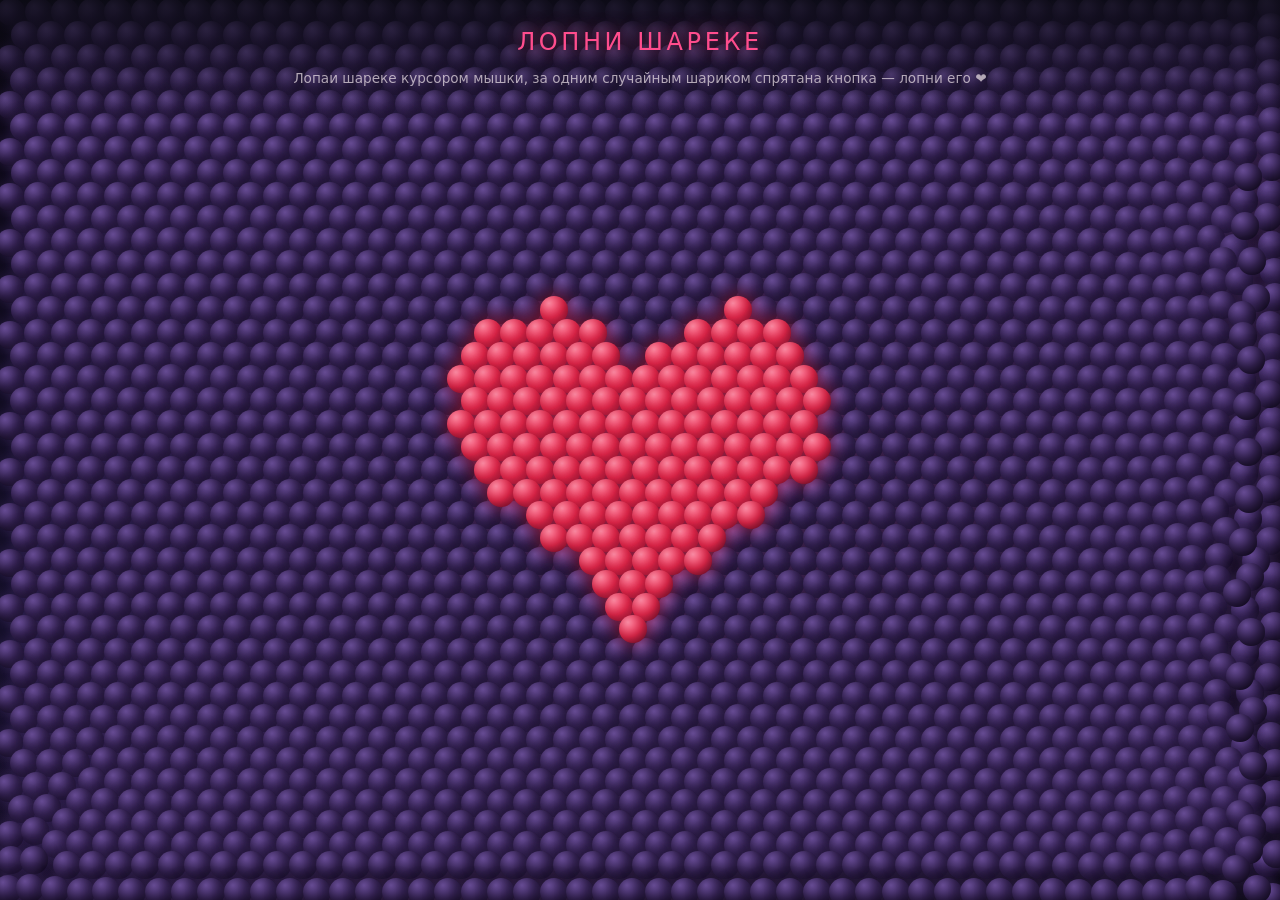
==== index.html @ b854fbbd "heart quest" ====
<!DOCTYPE html>
<html lang="ru">
<head>
  <meta charset="UTF-8">
  <meta name="viewport" content="width=device-width, initial-scale=1.0">
  <title>Сирдце - 1 сайть</title>
  <link rel="stylesheet" href="style.css">
</head>
<body data-page="heart">
  <div id="balls-field" class="balls-field">
    <div class="heart-ambient" aria-hidden="true"></div>
    <button id="heart-secret-btn" class="heart-secret-btn" type="button">Дальшии →</button>
  </div>

  <div class="heart-overlay">
    <h1 class="page-title">Лопни шареке</h1>
    <p class="hint-text">Лопаи шареке курсором мышки, за одним случайным шариком спрятана кнопка — лопни его ❤️</p>
  </div>

  <script src="config.js?v=2"></script>
  <script src="script.js?v=7"></script>
</body>
</html>
---- style.css ----
/* ===== Общие стили ===== */
*,
*::before,
*::after {
  box-sizing: border-box;
  margin: 0;
  padding: 0;
}

:root {
  --bg-dark: #0a0a12;
  --bg-card: #12121f;
  --neon-pink: #ff4d8d;
  --neon-red: #ff2d55;
  --neon-white: #fff5f8;
  --glow-pink: rgba(255, 77, 141, 0.6);
  --glow-red: rgba(255, 45, 85, 0.5);
  --text-muted: rgba(255, 245, 248, 0.65);
  --transition: 0.35s cubic-bezier(0.4, 0, 0.2, 1);
}

html {
  font-size: 16px;
  scroll-behavior: smooth;
}

body {
  min-height: 100vh;
  font-family: "Segoe UI", system-ui, -apple-system, sans-serif;
  background: var(--bg-dark);
  color: var(--neon-white);
  overflow-x: hidden;
  line-height: 1.5;
}

/* Плавный переход между страницами */
body.page-exit {
  opacity: 0;
  transform: scale(0.98);
  transition: opacity 0.5s ease, transform 0.5s ease;
}

.page-title {
  text-align: center;
  font-size: clamp(1.1rem, 3vw, 1.5rem);
  font-weight: 300;
  letter-spacing: 0.15em;
  text-transform: uppercase;
  color: var(--neon-pink);
  text-shadow: 0 0 20px var(--glow-pink);
  padding: 1.5rem 1rem 0.5rem;
}

.hint-text {
  text-align: center;
  font-size: 0.85rem;
  color: var(--text-muted);
  padding: 0 1rem 1rem;
}

/* Кнопки */
.btn-next {
  display: inline-block;
  padding: 0.85rem 2rem;
  background: linear-gradient(135deg, var(--neon-pink), var(--neon-red));
  color: var(--neon-white);
  border: none;
  border-radius: 50px;
  font-size: 1rem;
  font-weight: 500;
  letter-spacing: 0.05em;
  cursor: pointer;
  text-decoration: none;
  box-shadow: 0 0 25px var(--glow-pink), 0 4px 15px rgba(0, 0, 0, 0.4);
  transition: transform var(--transition), box-shadow var(--transition), opacity var(--transition);
  opacity: 0;
  pointer-events: none;
}

.btn-next.visible {
  opacity: 1;
  pointer-events: auto;
  animation: btnAppear 0.6s ease forwards;
}

.btn-next:hover {
  transform: translateY(-2px) scale(1.03);
  box-shadow: 0 0 40px var(--glow-pink), 0 6px 20px rgba(0, 0, 0, 0.5);
}

@keyframes btnAppear {
  from {
    opacity: 0;
    transform: translateY(15px);
  }
  to {
    opacity: 1;
    transform: translateY(0);
  }
}

/* Toast-подсказки */
.toast {
  position: fixed;
  bottom: 2rem;
  left: 50%;
  transform: translateX(-50%) translateY(100px);
  background: rgba(18, 18, 31, 0.95);
  border: 1px solid var(--neon-pink);
  color: var(--neon-white);
  padding: 0.75rem 1.5rem;
  border-radius: 12px;
  font-size: 0.9rem;
  box-shadow: 0 0 20px var(--glow-pink);
  opacity: 0;
  transition: transform 0.4s ease, opacity 0.4s ease;
  z-index: 1000;
  pointer-events: none;
  max-width: 90vw;
  text-align: center;
}

.toast.show {
  opacity: 1;
  transform: translateX(-50%) translateY(0);
}

/* ===== Страница 1: Шарики на весь экран ===== */
body[data-page="heart"] {
  overflow: hidden;
  height: 100vh;
  background: linear-gradient(145deg, #0c0814 0%, #15102a 35%, #1a0f22 65%, #0a0810 100%);
}

.balls-field {
  position: fixed;
  inset: 0;
  z-index: 1;
  overflow: hidden;
  cursor: crosshair;
  background: transparent;
}

/* Мягкий живой фон под шариками */
.balls-field::before {
  content: "";
  position: absolute;
  inset: 0;
  z-index: 0;
  background:
    radial-gradient(ellipse 70% 55% at 50% 48%, rgba(255, 90, 140, 0.14) 0%, transparent 58%),
    radial-gradient(ellipse 45% 35% at 15% 85%, rgba(100, 70, 160, 0.1) 0%, transparent 50%),
    radial-gradient(ellipse 40% 30% at 88% 18%, rgba(255, 120, 170, 0.08) 0%, transparent 48%);
  animation: heartBgPulse 10s ease-in-out infinite alternate;
  pointer-events: none;
}

@keyframes heartBgPulse {
  from { opacity: 0.75; transform: scale(1); }
  to { opacity: 1; transform: scale(1.03); }
}

/* Лёгкие мерцающие точки */
.heart-ambient {
  position: absolute;
  inset: 0;
  z-index: 0;
  pointer-events: none;
  overflow: hidden;
}

.heart-sparkle {
  position: absolute;
  width: 3px;
  height: 3px;
  border-radius: 50%;
  background: rgba(255, 200, 220, 0.7);
  box-shadow: 0 0 6px rgba(255, 120, 170, 0.5);
  animation: sparkleFloat ease-in-out infinite;
  opacity: 0;
}

@keyframes sparkleFloat {
  0%, 100% { opacity: 0; transform: scale(0.5); }
  50% { opacity: 0.9; transform: scale(1.2); }
}

/* Кнопка за секретным шариком — двигается вместе с ним */
.heart-secret-btn {
  position: absolute;
  z-index: 4;
  padding: 0.75rem 1.6rem;
  font-size: clamp(0.85rem, 2.8vw, 1rem);
  font-weight: 600;
  letter-spacing: 0.04em;
  color: #fff;
  background: linear-gradient(135deg, #ff4d8d, #ff2d55);
  border: 2px solid rgba(255, 255, 255, 0.9);
  border-radius: 50px;
  cursor: pointer;
  white-space: nowrap;
  transform: translate(-50%, -50%);
  opacity: 0;
  pointer-events: none;
  box-shadow:
    0 0 25px rgba(255, 77, 141, 0.9),
    0 0 50px rgba(255, 45, 85, 0.5);
}

.heart-secret-btn.revealed {
  opacity: 1;
  pointer-events: auto;
  animation: secretBtnPulse 1.4s ease-in-out infinite;
}

@keyframes secretBtnPulse {
  0%, 100% {
    box-shadow: 0 0 20px rgba(255, 77, 141, 0.8), 0 0 40px rgba(255, 45, 85, 0.45);
    transform: translate(-50%, -50%) scale(1);
  }
  50% {
    box-shadow: 0 0 35px rgba(255, 77, 141, 1), 0 0 70px rgba(255, 45, 85, 0.7);
    transform: translate(-50%, -50%) scale(1.06);
  }
}

.ball.ball-secret-cover {
  z-index: 6;
}

.heart-overlay {
  position: fixed;
  top: 0;
  left: 0;
  right: 0;
  z-index: 10;
  pointer-events: none;
  background: linear-gradient(to bottom, rgba(10, 10, 18, 0.85) 0%, transparent 100%);
  padding-bottom: 1rem;
}

.ball {
  position: absolute;
  border-radius: 50%;
  pointer-events: none;
  z-index: 5;
  transform: translate(-50%, -50%);
  user-select: none;
  -webkit-tap-highlight-color: transparent;
  contain: layout style paint;
}

/* Анимация лопания — без filter, легче для GPU */
.ball.popping {
  animation: ballPop 0.22s ease-out forwards;
  pointer-events: none;
  z-index: 6;
}

@keyframes ballPop {
  0% {
    transform: translate(-50%, -50%) scale(1);
    opacity: 1;
  }
  45% {
    transform: translate(-50%, -50%) scale(1.25);
    opacity: 0.7;
  }
  100% {
    transform: translate(-50%, -50%) scale(0);
    opacity: 0;
  }
}

/* Все шарики — тёмно-фиолетовые */
.ball.ball-normal {
  background: radial-gradient(circle at 32% 26%, #6b4f9a, #3d2860 48%, #1a0f2e 92%);
  box-shadow:
    inset -4px -6px 14px rgba(0, 0, 0, 0.45),
    0 0 12px rgba(90, 60, 140, 0.35);
}

/* Центр — красное сердце */
.ball.ball-heart {
  background: radial-gradient(circle at 32% 26%, #ff8fa8, #ff2d55 52%, #9d1138 92%);
  box-shadow:
    inset -4px -6px 14px rgba(0, 0, 0, 0.35),
    0 0 20px rgba(255, 45, 85, 0.55);
  z-index: 2;
}

/* ===== Страница 2: Пары ===== */
body[data-page="pairs"] {
  background:
    radial-gradient(ellipse 80% 50% at 50% 0%, rgba(255, 77, 141, 0.1) 0%, transparent 55%),
    linear-gradient(180deg, #0c0a14 0%, #12101f 50%, #0a0812 100%);
}

.puzzle-page {
  min-height: 100vh;
  padding: 1rem 1rem 3rem;
  display: flex;
  flex-direction: column;
  align-items: center;
  position: relative;
}

.pairs-container {
  display: grid;
  grid-template-columns: repeat(auto-fit, minmax(110px, 1fr));
  gap: 0.65rem;
  width: min(98vw, 780px);
  margin: 1rem auto;
}

.pair-card {
  aspect-ratio: 1;
  background: rgba(18, 18, 31, 0.85);
  backdrop-filter: blur(6px);
  border: 2px solid rgba(255, 77, 141, 0.28);
  border-radius: 16px;
  display: flex;
  align-items: center;
  justify-content: center;
  text-align: center;
  padding: 0.75rem;
  font-size: clamp(0.75rem, 2.5vw, 0.95rem);
  cursor: grab;
  user-select: none;
  transition: border-color var(--transition), box-shadow var(--transition), transform var(--transition), opacity var(--transition);
  touch-action: none;
}

.pair-card:hover {
  border-color: var(--neon-pink);
  box-shadow: 0 0 15px var(--glow-pink);
}

.pair-card.selected {
  border-color: var(--neon-white);
  box-shadow: 0 0 20px var(--glow-pink);
  transform: scale(1.05);
}

.pair-card.matched {
  border-color: #4dff91;
  box-shadow: 0 0 20px rgba(77, 255, 145, 0.4);
  cursor: default;
  opacity: 1;
}

.pair-card.matched.glow-all {
  animation: cardGlow 1.5s ease-in-out infinite alternate;
}

.pair-card.dragging {
  opacity: 0.5;
  cursor: grabbing;
}

.pair-card.drop-target {
  border-color: var(--neon-pink);
  box-shadow: 0 0 25px var(--glow-pink);
}

@keyframes cardGlow {
  from { box-shadow: 0 0 15px rgba(77, 255, 145, 0.3); }
  to { box-shadow: 0 0 30px rgba(255, 77, 141, 0.6); }
}

.puzzle-footer {
  margin-top: 2rem;
  text-align: center;
}

.pairs-progress {
  font-size: 0.9rem;
  color: var(--text-muted);
  margin-bottom: 1rem;
  padding: 0.4rem 1rem;
  border-radius: 20px;
  background: rgba(255, 77, 141, 0.08);
  border: 1px solid rgba(255, 77, 141, 0.2);
}

/* ===== Страница 3: Пазл-головоломка ===== */
body[data-page="slide"] {
  background:
    radial-gradient(ellipse 70% 45% at 50% 100%, rgba(255, 77, 141, 0.09) 0%, transparent 55%),
    linear-gradient(180deg, #0b0913 0%, #141022 55%, #0a0810 100%);
}

.slide-page {
  min-height: 100vh;
  padding: 1rem 1rem 3rem;
  display: flex;
  flex-direction: column;
  align-items: center;
}

.slide-wrapper {
  width: min(96vw, 420px);
  margin: 0.5rem auto 1rem;
  overflow-x: auto;
}

.slide-board {
  display: grid;
  grid-template-columns: repeat(3, 1fr) 0.55fr;
  grid-template-rows: repeat(4, 1fr);
  gap: 4px;
  aspect-ratio: 3.55 / 4;
  max-width: min(92vw, 320px);
  margin: 0 auto;
  background: rgba(8, 8, 16, 0.6);
  padding: 6px;
  border-radius: 12px;
  border: 1px solid rgba(255, 77, 141, 0.35);
  box-shadow: 0 0 30px rgba(255, 77, 141, 0.12), inset 0 0 20px rgba(0, 0, 0, 0.3);
  transition: box-shadow 0.6s ease;
}

.slide-board.complete-glow {
  animation: gridGlow 2s ease-in-out infinite alternate;
}

.slide-tile {
  width: 100%;
  height: 100%;
  min-height: 0;
  border: none;
  padding: 0;
  cursor: pointer;
  border-radius: 2px;
  background-repeat: no-repeat;
  transition: transform 0.12s ease, box-shadow 0.12s ease;
  box-shadow: inset 0 0 0 1px rgba(0, 0, 0, 0.25);
}

.slide-tile:hover:not(:disabled) {
  transform: scale(1.04);
  z-index: 2;
  box-shadow: 0 0 10px rgba(255, 77, 141, 0.5);
}

.slide-tile:disabled {
  cursor: default;
}

.slide-empty {
  background: rgba(255, 255, 255, 0.04);
  border: 2px dashed rgba(255, 77, 141, 0.45);
  border-radius: 3px;
  box-shadow: inset 0 0 12px rgba(255, 77, 141, 0.08);
}

.slide-empty.external,
.slide-tile.external-tile {
  grid-column: 4;
  grid-row: 4;
}

/* ===== Общие блоки для страницы 3 ===== */
@keyframes gridGlow {
  from { box-shadow: 0 0 20px var(--glow-pink); }
  to { box-shadow: 0 0 50px var(--glow-red), 0 0 80px var(--glow-pink); }
}

.coloring-message {
  text-align: center;
  opacity: 0;
  transform: translateY(20px);
  transition: opacity 0.8s ease, transform 0.8s ease;
}

.coloring-message.show {
  opacity: 1;
  transform: translateY(0);
}

.coloring-message h2 {
  font-size: clamp(1.5rem, 5vw, 2.2rem);
  color: var(--neon-pink);
  text-shadow: 0 0 25px var(--glow-pink);
  margin-bottom: 0.5rem;
}

.coloring-message p {
  font-size: clamp(1.1rem, 4vw, 1.5rem);
  color: var(--neon-white);
}

.coloring-footer {
  margin-top: 1.5rem;
  text-align: center;
}

/* ===== Финал ===== */
body[data-page="final"] {
  background:
    radial-gradient(ellipse 90% 60% at 50% 30%, rgba(255, 77, 141, 0.15) 0%, transparent 55%),
    linear-gradient(165deg, #140a12 0%, #1a1020 40%, #0d0a14 100%);
}

.final-page {
  min-height: 100vh;
  display: flex;
  flex-direction: column;
  align-items: center;
  justify-content: center;
  padding: 2rem 1rem;
  position: relative;
  overflow: hidden;
  background: transparent;
}

.hearts-layer {
  position: fixed;
  inset: 0;
  pointer-events: none;
  z-index: 0;
  overflow: hidden;
}

.heart-particle {
  position: absolute;
  bottom: -2rem;
  color: #ff5c96;
  line-height: 1;
  opacity: 0;
  animation: heartFloatUp linear infinite;
  text-shadow: 0 0 10px rgba(255, 77, 141, 0.55);
  user-select: none;
}

@keyframes heartFloatUp {
  0% {
    transform: translateY(0) translateX(0) scale(0.5) rotate(0deg);
    opacity: 0;
  }
  8% {
    opacity: var(--heart-op, 0.35);
  }
  92% {
    opacity: var(--heart-op, 0.35);
  }
  100% {
    transform: translateY(-105vh) translateX(var(--heart-drift, 0)) scale(1) rotate(var(--heart-spin, 15deg));
    opacity: 0;
  }
}

.final-content {
  position: relative;
  z-index: 1;
  text-align: center;
  max-width: 600px;
  width: 100%;
  padding: 1.5rem;
  border-radius: 20px;
  background: rgba(12, 10, 20, 0.45);
  backdrop-filter: blur(8px);
  border: 1px solid rgba(255, 77, 141, 0.2);
  box-shadow: 0 0 40px rgba(255, 77, 141, 0.1);
}

.final-message {
  font-size: clamp(1.8rem, 6vw, 3rem);
  font-weight: 300;
  line-height: 1.3;
  color: var(--neon-white);
  text-shadow: 0 0 30px var(--glow-pink);
  margin-bottom: 1.5rem;
  animation: messagePulse 3s ease-in-out infinite;
}

@keyframes messagePulse {
  0%, 100% { text-shadow: 0 0 30px var(--glow-pink); }
  50% { text-shadow: 0 0 50px var(--glow-red), 0 0 80px var(--glow-pink); }
}

.final-subtitle {
  font-size: clamp(1rem, 3vw, 1.25rem);
  color: var(--text-muted);
  margin-bottom: 2rem;
}

.media-slot {
  width: min(90vw, 400px);
  margin: 0 auto 2rem;
  border-radius: 16px;
  overflow: hidden;
  border: 2px solid rgba(255, 77, 141, 0.4);
  box-shadow: 0 0 30px var(--glow-pink);
  background: var(--bg-card);
  min-height: 200px;
  display: flex;
  align-items: center;
  justify-content: center;
}

.media-slot img,
.media-slot video {
  width: 100%;
  height: auto;
  display: block;
  max-height: 300px;
  object-fit: cover;
}

.media-placeholder {
  color: var(--text-muted);
  font-size: 0.9rem;
  padding: 2rem;
}

.music-control {
  margin-bottom: 1.5rem;
}

.btn-music {
  background: transparent;
  border: 1px solid var(--neon-pink);
  color: var(--neon-pink);
  padding: 0.6rem 1.2rem;
  border-radius: 50px;
  cursor: pointer;
  font-size: 0.9rem;
  transition: background var(--transition), color var(--transition);
}

.btn-music:hover,
.btn-music.playing {
  background: var(--neon-pink);
  color: var(--neon-white);
}

.btn-finish {
  padding: 1rem 2.5rem;
  background: linear-gradient(135deg, var(--neon-pink), var(--neon-red));
  color: var(--neon-white);
  border: none;
  border-radius: 50px;
  font-size: 1.1rem;
  cursor: pointer;
  box-shadow: 0 0 30px var(--glow-pink);
  transition: transform var(--transition), box-shadow var(--transition);
}

.btn-finish:hover {
  transform: scale(1.05);
  box-shadow: 0 0 50px var(--glow-pink);
}

.finish-overlay {
  position: fixed;
  inset: 0;
  background: rgba(10, 10, 18, 0.88);
  display: flex;
  align-items: center;
  justify-content: center;
  z-index: 100;
  opacity: 0;
  pointer-events: none;
  transition: opacity 0.6s ease;
  padding: 1.5rem;
}

.confetti-canvas {
  position: fixed;
  inset: 0;
  width: 100%;
  height: 100%;
  pointer-events: none;
  z-index: 120;
}

.finish-overlay.show {
  opacity: 1;
  pointer-events: auto;
}

.finish-overlay p {
  font-size: clamp(1.5rem, 5vw, 2.5rem);
  color: var(--neon-pink);
  text-shadow: 0 0 40px var(--glow-pink);
  animation: messagePulse 2s ease-in-out infinite;
}

/* Адаптив */
@media (max-width: 480px) {
  .pairs-container {
    grid-template-columns: repeat(2, 1fr);
  }
}
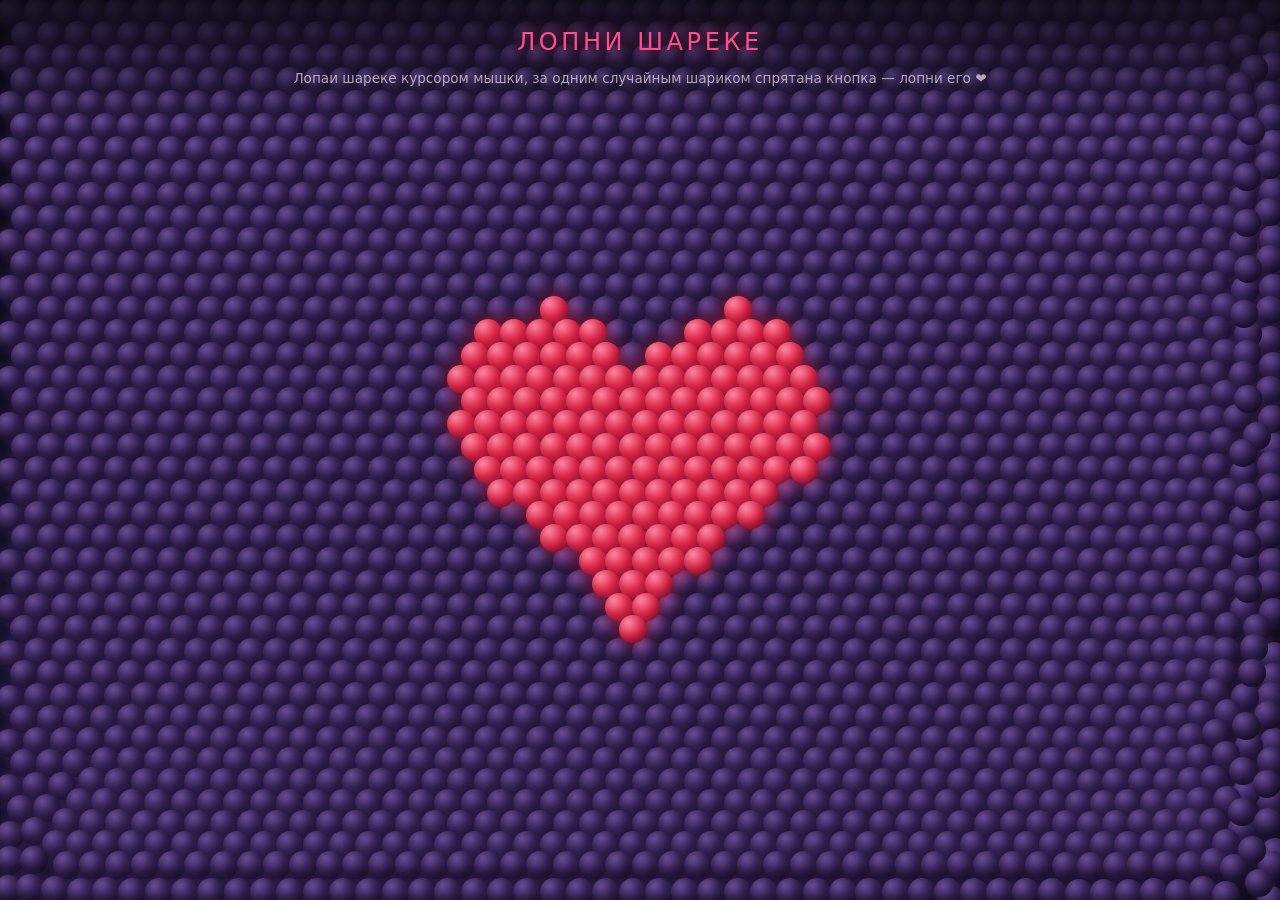
==== commit 7eda301f: "add final photo and quest music" ====
--- a/index.html
+++ b/index.html
@@ -17,7 +17,7 @@
     <p class="hint-text">Лопаи шареке курсором мышки, за одним случайным шариком спрятана кнопка — лопни его ❤️</p>
   </div>
 
-  <script src="config.js?v=2"></script>
-  <script src="script.js?v=7"></script>
+  <script src="config.js?v=3"></script>
+  <script src="script.js?v=8"></script>
 </body>
 </html>
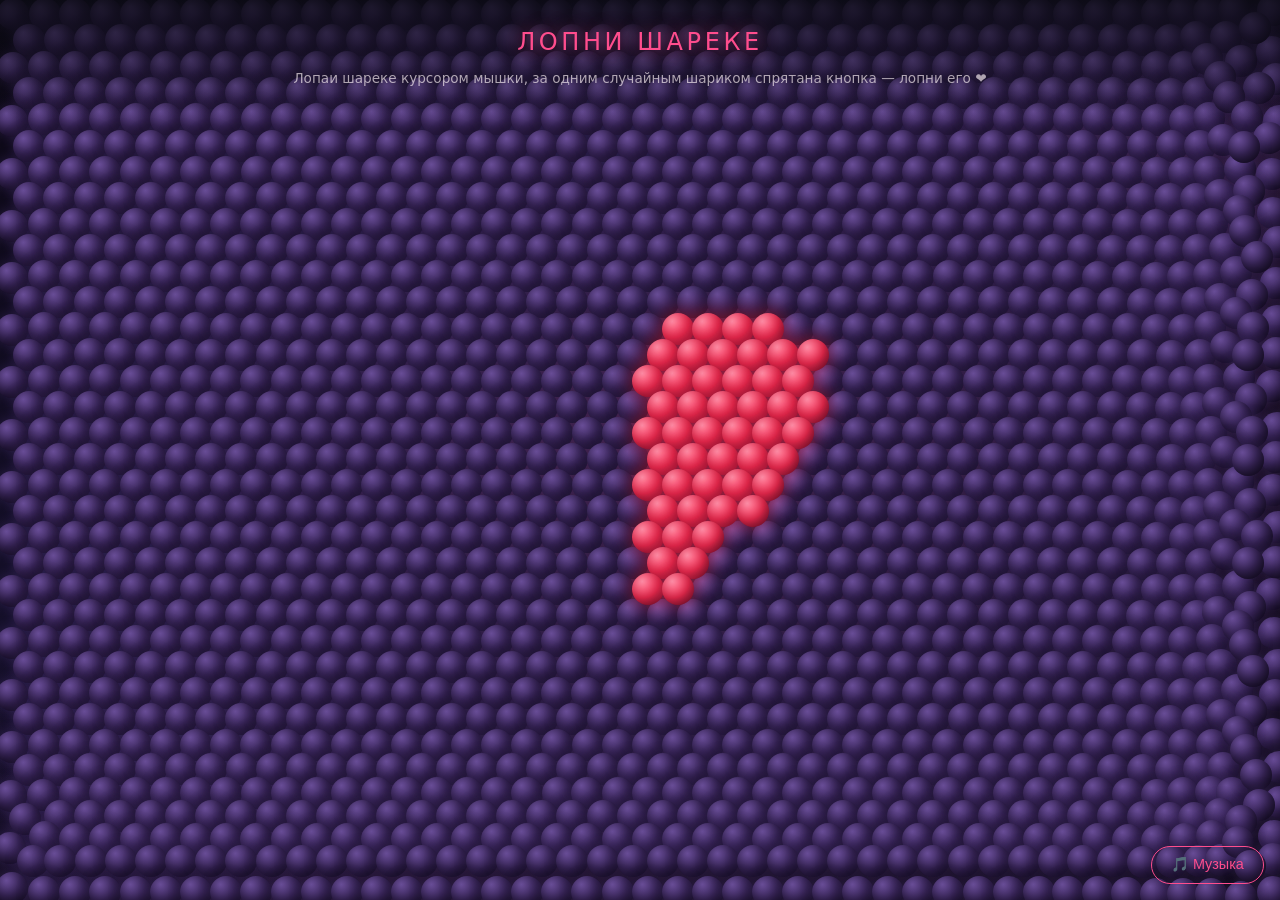
==== commit 6dd70164: "Polish heart quest for release: unified music volume, bigger balls with smoother brush pop, and perf" ====
--- a/index.html
+++ b/index.html
@@ -15,9 +15,10 @@
   <div class="heart-overlay">
     <h1 class="page-title">Лопни шареке</h1>
     <p class="hint-text">Лопаи шареке курсором мышки, за одним случайным шариком спрятана кнопка — лопни его ❤️</p>
+    <button id="btn-music" class="btn-music btn-music-floating" type="button">🎵 Музыка</button>
   </div>
 
-  <script src="config.js?v=3"></script>
-  <script src="script.js?v=8"></script>
+  <script src="config.js?v=5"></script>
+  <script src="script.js?v=11"></script>
 </body>
 </html>
--- a/style.css
+++ b/style.css
@@ -239,6 +239,14 @@
   padding-bottom: 1rem;
 }
 
+.btn-music-floating {
+  position: fixed;
+  right: 1rem;
+  bottom: 1rem;
+  z-index: 12;
+  pointer-events: auto;
+}
+
 .ball {
   position: absolute;
   border-radius: 50%;
@@ -247,14 +255,14 @@
   transform: translate(-50%, -50%);
   user-select: none;
   -webkit-tap-highlight-color: transparent;
-  contain: layout style paint;
 }
 
 /* Анимация лопания — без filter, легче для GPU */
 .ball.popping {
-  animation: ballPop 0.22s ease-out forwards;
+  animation: ballPop 0.2s ease-out forwards;
   pointer-events: none;
   z-index: 6;
+  will-change: transform, opacity;
 }
 
 @keyframes ballPop {
@@ -635,6 +643,16 @@
   color: var(--neon-white);
 }
 
+.btn-music.music-hint {
+  animation: musicHintPulse 1.2s ease-in-out infinite;
+  box-shadow: 0 0 20px var(--glow-pink);
+}
+
+@keyframes musicHintPulse {
+  0%, 100% { transform: scale(1); }
+  50% { transform: scale(1.05); }
+}
+
 .btn-finish {
   padding: 1rem 2.5rem;
   background: linear-gradient(135deg, var(--neon-pink), var(--neon-red));
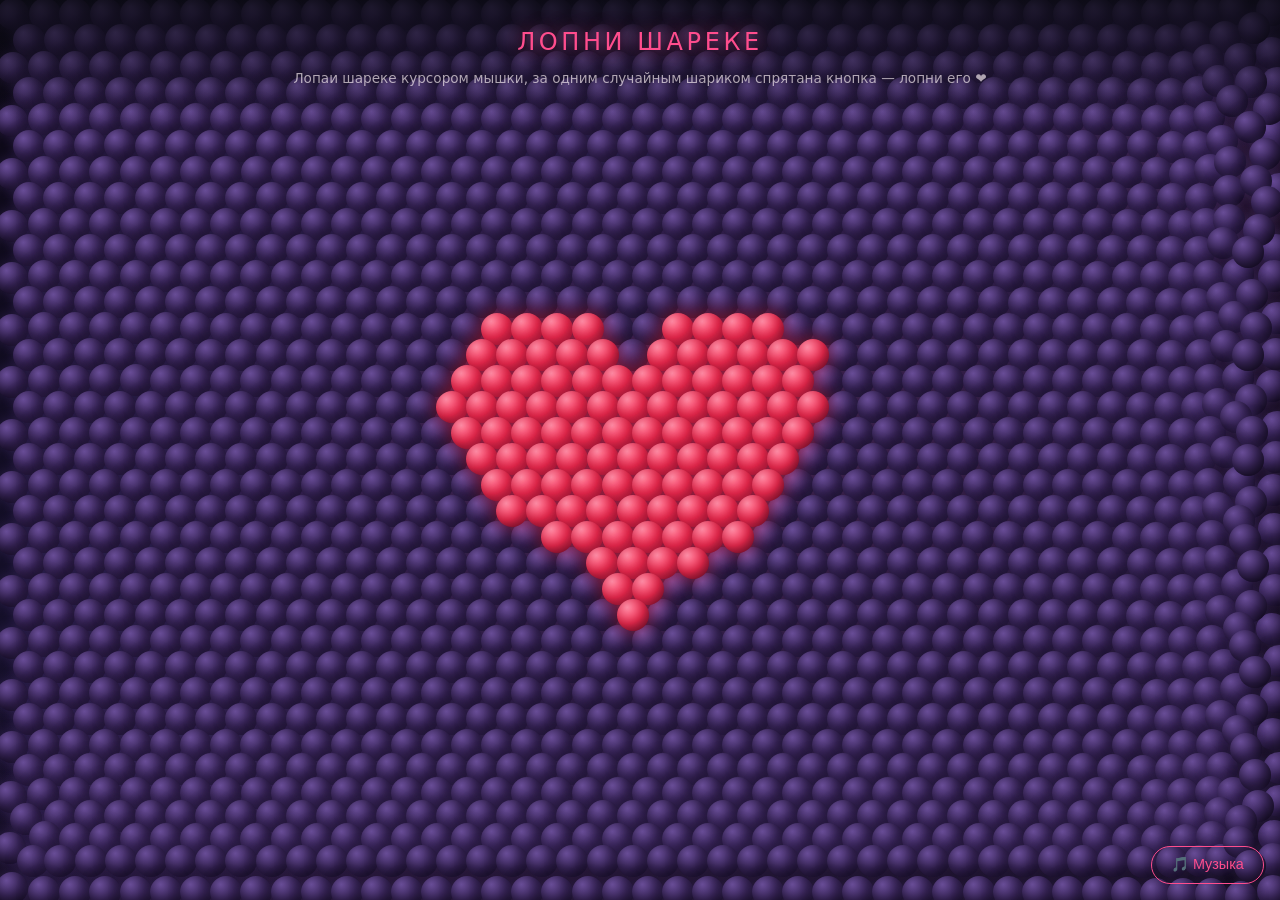
==== commit dac46302: "fix heart mask drawing full shape on ball page" ====
--- a/index.html
+++ b/index.html
@@ -19,6 +19,6 @@
   </div>
 
   <script src="config.js?v=5"></script>
-  <script src="script.js?v=11"></script>
+  <script src="script.js?v=12"></script>
 </body>
 </html>
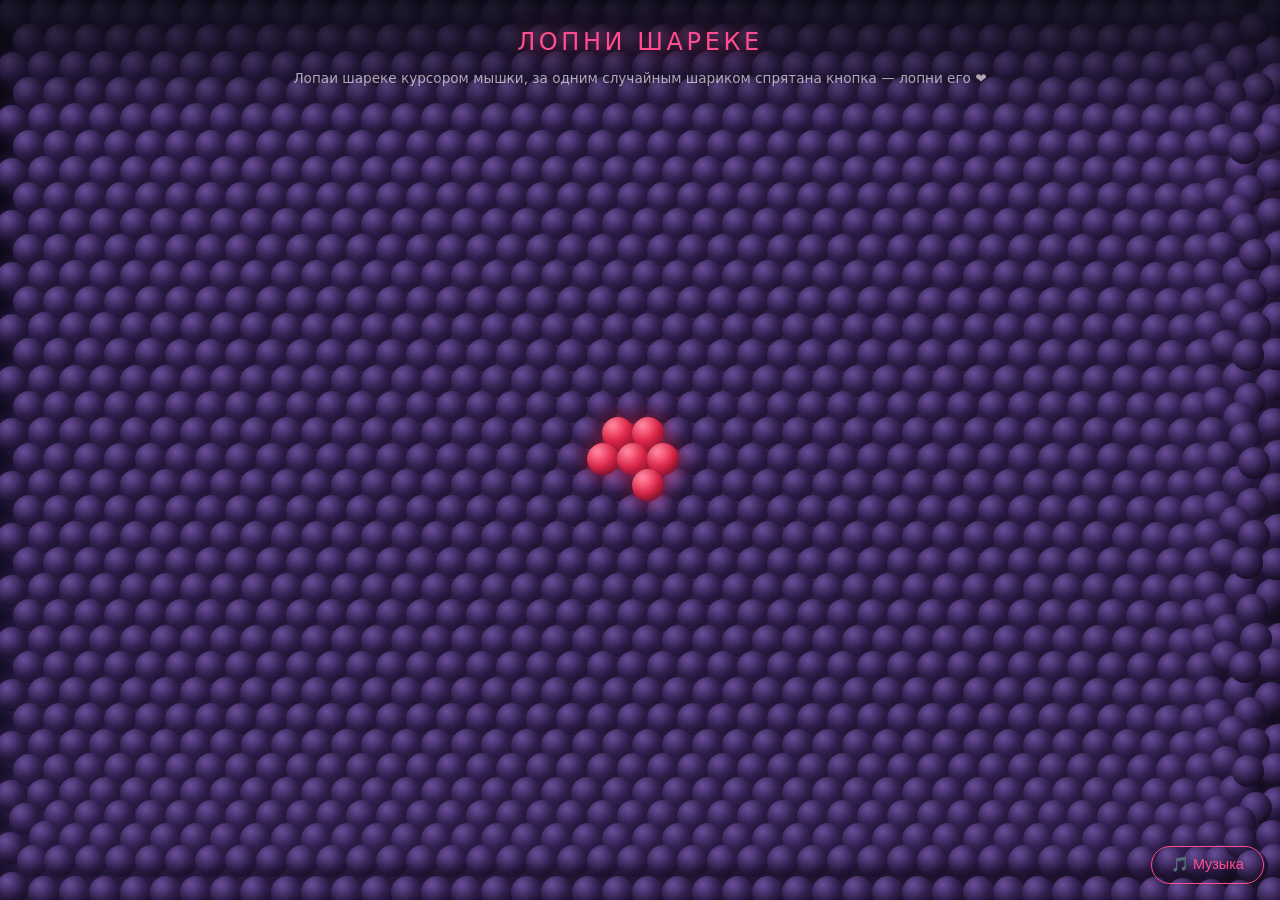
==== commit 3ba19d9b: "fix symmetric heart shape on ball page" ====
--- a/index.html
+++ b/index.html
@@ -19,6 +19,6 @@
   </div>
 
   <script src="config.js?v=5"></script>
-  <script src="script.js?v=12"></script>
+  <script src="script.js?v=13"></script>
 </body>
 </html>
